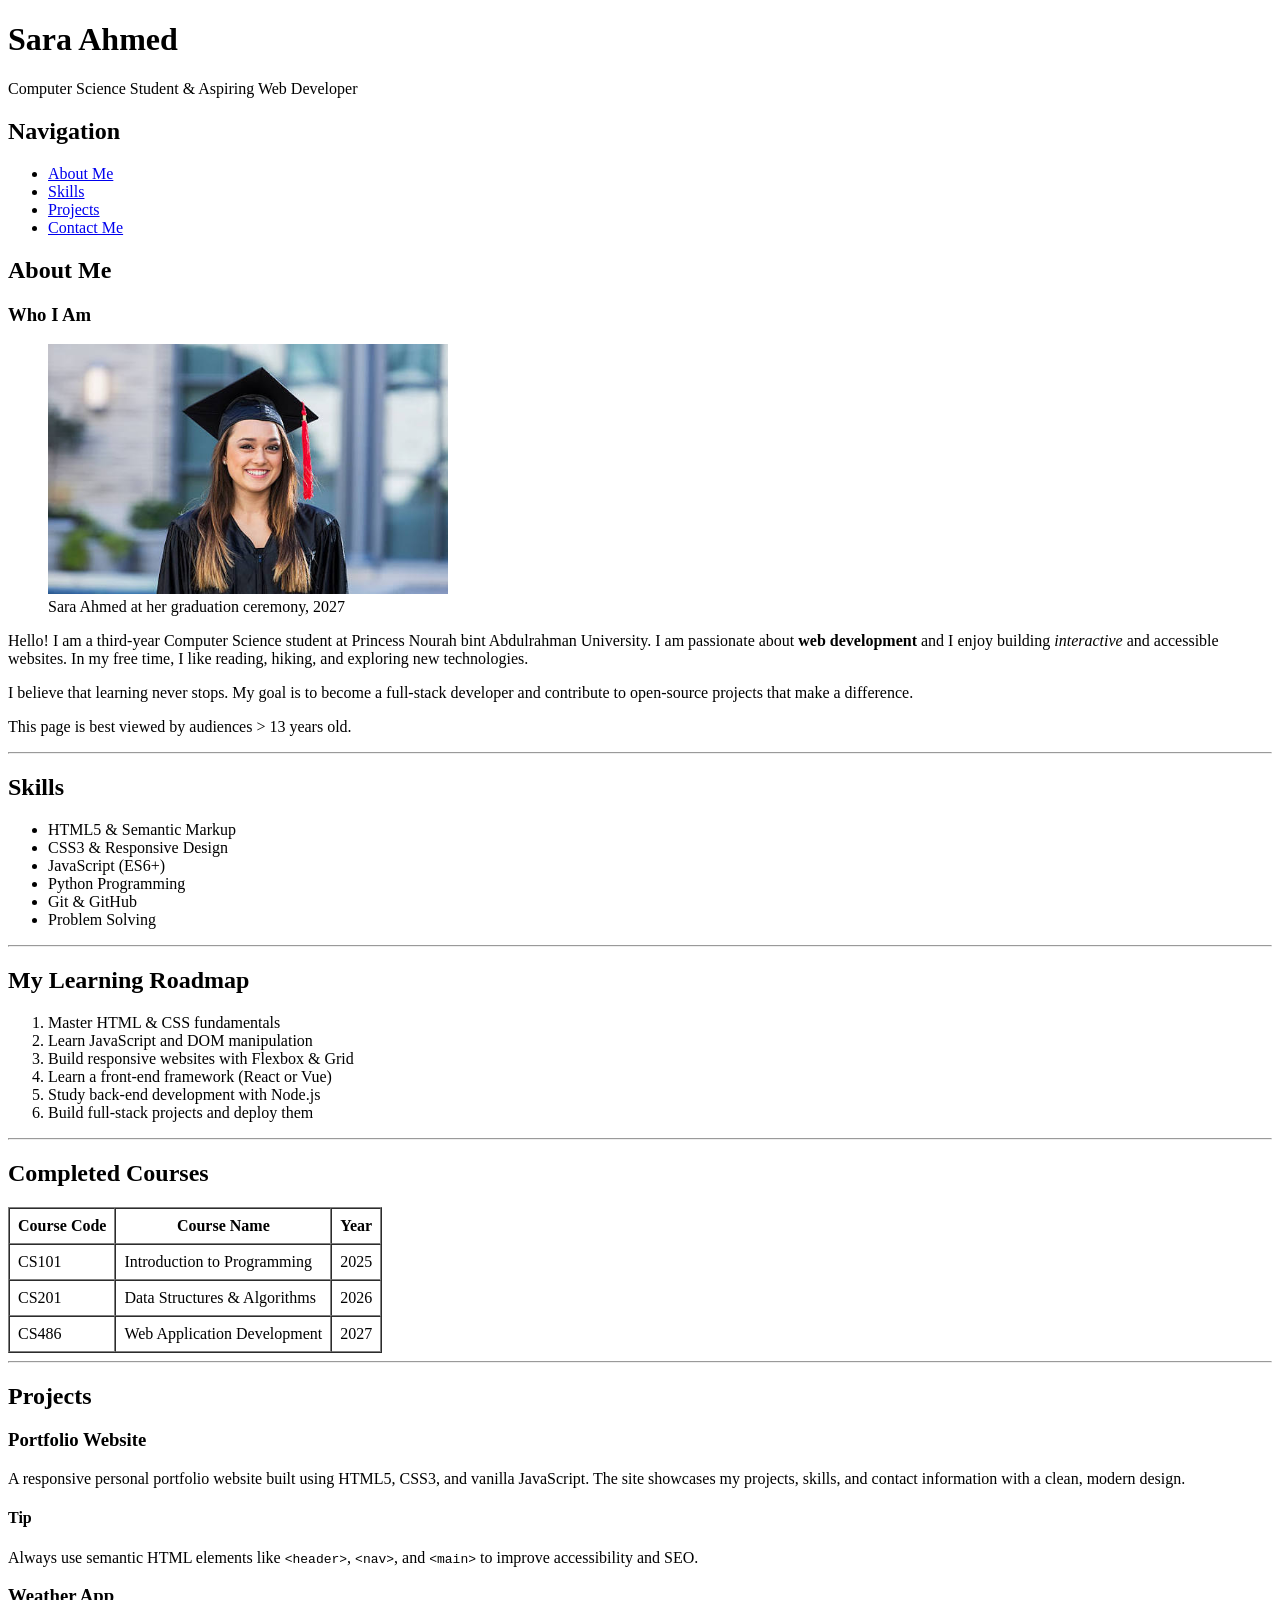
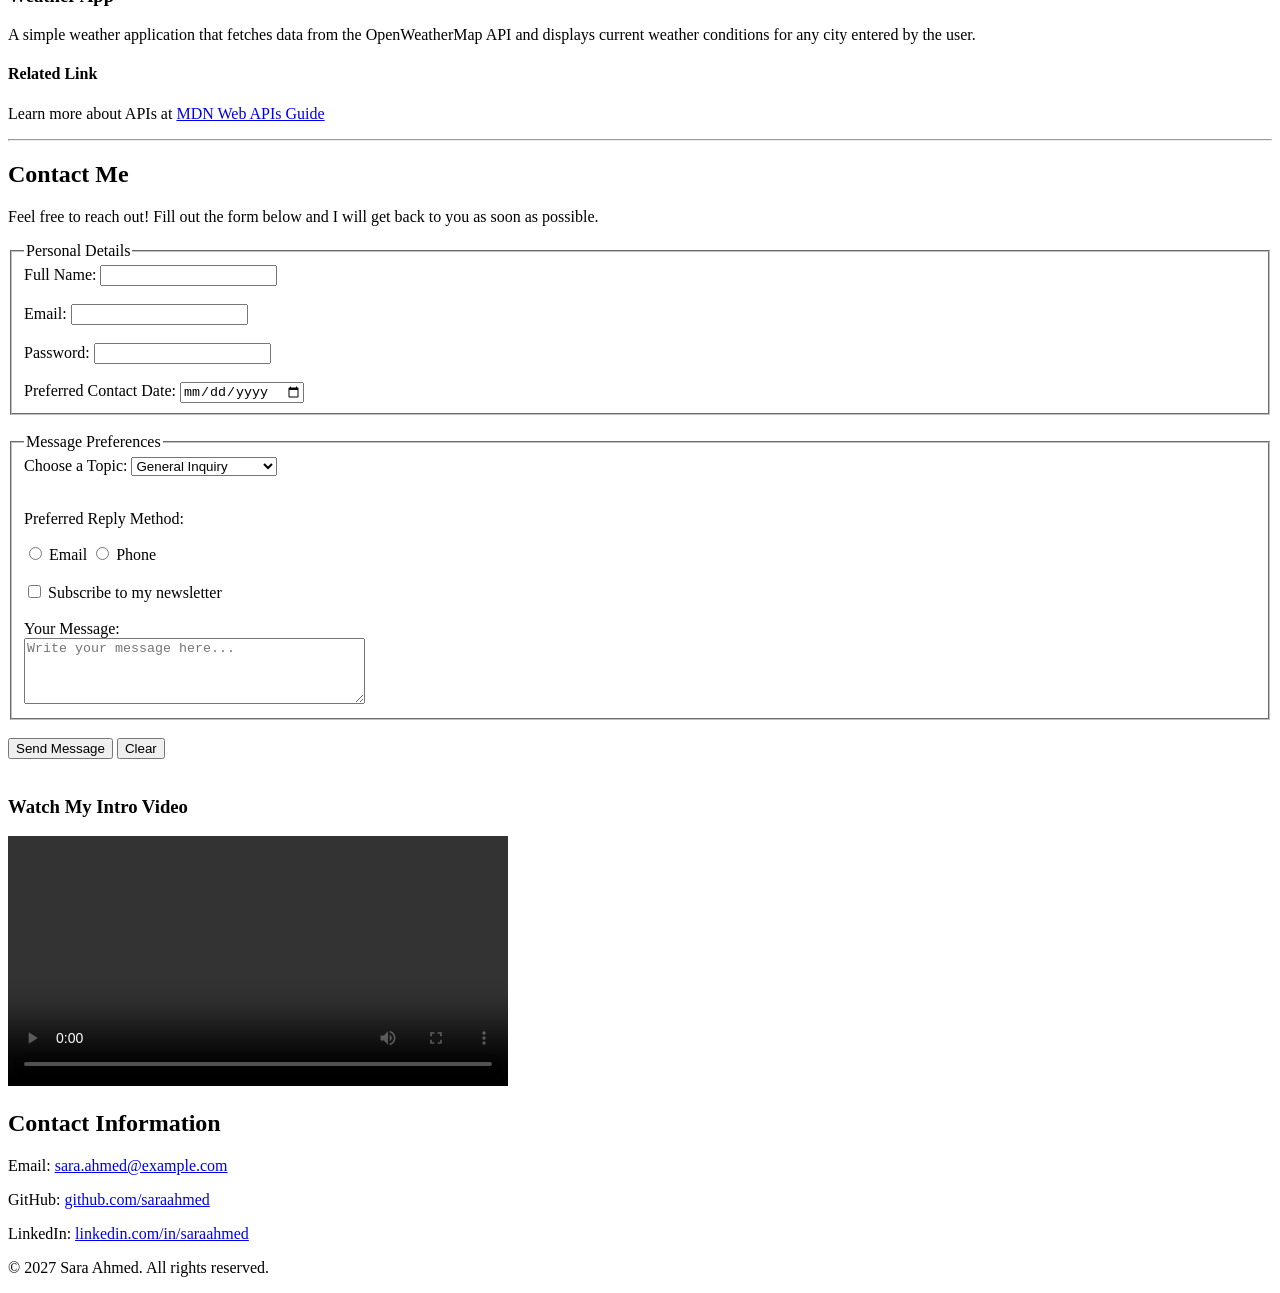
==== Lab1.html @ e2a56b6e "Add files via upload" ====
<!DOCTYPE html>
<html lang="en">
<head>
    <meta charset="UTF-8">
    <meta name="viewport" content="width=device-width, initial-scale=1.0">
    <title>My Personal Page - Sara Ahmed</title>
</head>
<body>

    <header>
        <h1>Sara Ahmed</h1>
        <p>Computer Science Student &amp; Aspiring Web Developer</p>
    </header>

    <nav>
        <h2>Navigation</h2>
        <ul>
            <li><a href="#about">About Me</a></li>
            <li><a href="#skills">Skills</a></li>
            <li><a href="#projects">Projects</a></li>
            <li><a href="#contact">Contact Me</a></li>
        </ul>
    </nav>

    <main>

        <section id="about">
            <h2>About Me</h2>
            <h3>Who I Am</h3>

            <figure>
                <img src="sarah.jpeg"
                     alt="Sara Ahmed smiling at her graduation ceremony wearing a cap and gown"
                     width="400" height="250">
                <figcaption>Sara Ahmed at her graduation ceremony, 2027</figcaption>
            </figure>

            <p title="This is a short introduction about me">
                Hello! I am a third-year Computer Science student at Princess Nourah bint
                Abdulrahman University. I am passionate about <strong>web development</strong>
                and I enjoy building <em>interactive</em> and accessible websites. In my free
                time, I like reading, hiking, and exploring new technologies.
            </p>

            <p>
                I believe that learning never stops. My goal is to become a full-stack
                developer and contribute to open-source projects that make a difference.
            </p>

            <p>
                This page is best viewed by audiences &gt; 13 years old.
            </p>

            <hr>
        </section>

        <section id="skills">
            <h2>Skills</h2>

            <ul>
                <li>HTML5 &amp; Semantic Markup</li>
                <li>CSS3 &amp; Responsive Design</li>
                <li>JavaScript (ES6+)</li>
                <li>Python Programming</li>
                <li>Git &amp; GitHub</li>
                <li>Problem Solving</li>
            </ul>

            <hr>
        </section>

        <section id="roadmap">
            <h2>My Learning Roadmap</h2>

            <ol>
                <li>Master HTML &amp; CSS fundamentals</li>
                <li>Learn JavaScript and DOM manipulation</li>
                <li>Build responsive websites with Flexbox &amp; Grid</li>
                <li>Learn a front-end framework (React or Vue)</li>
                <li>Study back-end development with Node.js</li>
                <li>Build full-stack projects and deploy them</li>
            </ol>

            <hr>
        </section>

        <section id="courses">
            <h2>Completed Courses</h2>

            <table border="1" cellpadding="8" cellspacing="0">
                <thead>
                    <tr>
                        <th>Course Code</th>
                        <th>Course Name</th>
                        <th>Year</th>
                    </tr>
                </thead>
                <tbody>
                    <tr>
                        <td>CS101</td>
                        <td>Introduction to Programming</td>
                        <td>2025</td>
                    </tr>
                    <tr>
                        <td>CS201</td>
                        <td>Data Structures &amp; Algorithms</td>
                        <td>2026</td>
                    </tr>
                    <tr>
                        <td>CS486</td>
                        <td>Web Application Development</td>
                        <td>2027</td>
                    </tr>
                </tbody>
            </table>

            <hr>
        </section>

        <section id="projects">
            <h2>Projects</h2>

            <article>
                <h3>Portfolio Website</h3>
                <p>
                    A responsive personal portfolio website built using HTML5, CSS3, and
                    vanilla JavaScript. The site showcases my projects, skills, and contact
                    information with a clean, modern design.
                </p>

                <aside>
                    <h4>Tip</h4>
                    <p>
                        Always use semantic HTML elements like <code>&lt;header&gt;</code>,
                        <code>&lt;nav&gt;</code>, and <code>&lt;main&gt;</code> to improve
                        accessibility and SEO.
                    </p>
                </aside>
            </article>

            <article>
                <h3>Weather App</h3>
                <p>
                    A simple weather application that fetches data from the OpenWeatherMap API
                    and displays current weather conditions for any city entered by the user.
                </p>

                <aside>
                    <h4>Related Link</h4>
                    <p>
                        Learn more about APIs at
                        <a href="https://developer.mozilla.org/en-US/docs/Learn/JavaScript/Client-side_web_APIs"
                           target="_blank" rel="noopener">
                           MDN Web APIs Guide
                        </a>
                    </p>
                </aside>
            </article>

            <hr>
        </section>

        <section id="contact">
            <h2>Contact Me</h2>

            <p>
                Feel free to reach out! Fill out the form below and I will get back to you
                as soon as possible.
            </p>

            <form action="/submit-contact" method="post">

                <fieldset>
                    <legend>Personal Details</legend>

                    <label for="fullname">Full Name:</label>
                    <input type="text" id="fullname" name="fullname" required>
                    <br><br>

                    <label for="email">Email:</label>
                    <input type="email" id="email" name="email" required>
                    <br><br>

                    <label for="password">Password:</label>
                    <input type="password" id="password" name="password" minlength="8" required>
                    <br><br>

                    <label for="date">Preferred Contact Date:</label>
                    <input type="date" id="date" name="date">
                </fieldset>

                <br>

                <fieldset>
                    <legend>Message Preferences</legend>

                    <label for="topic">Choose a Topic:</label>
                    <select id="topic" name="topic">
                        <option value="general">General Inquiry</option>
                        <option value="project">Project Collaboration</option>
                        <option value="job">Job Opportunity</option>
                        <option value="feedback">Feedback</option>
                    </select>
                    <br><br>

                    <p>Preferred Reply Method:</p>
                    <input type="radio" id="reply-email" name="reply" value="email">
                    <label for="reply-email">Email</label>

                    <input type="radio" id="reply-phone" name="reply" value="phone">
                    <label for="reply-phone">Phone</label>
                    <br><br>

                    <input type="checkbox" id="newsletter" name="newsletter">
                    <label for="newsletter">Subscribe to my newsletter</label>
                    <br><br>

                    <label for="notes">Your Message:</label><br>
                    <textarea id="notes" name="notes" rows="4" cols="40"
                              placeholder="Write your message here..."></textarea>
                </fieldset>

                <br>

                <button type="submit" aria-label="Send your contact message">Send Message</button>
                <button type="reset">Clear</button>

            </form>

            <br>

            <h3>Watch My Intro Video</h3>
            <video controls width="500">
                <source src="intro.mp4" type="video/mp4">
                Your browser does not support the video tag.
            </video>
        </section>

    </main>

    <footer>
        <h2>Contact Information</h2>
        <p>Email: <a href="mailto:sara.ahmed@example.com">sara.ahmed@example.com</a></p>
        <p>GitHub: <a href="https://github.com/saraahmed" target="_blank" rel="noopener">github.com/saraahmed</a></p>
        <p>LinkedIn: <a href="https://linkedin.com/in/saraahmed" target="_blank" rel="noopener">linkedin.com/in/saraahmed</a></p>
        <p>&copy; 2027 Sara Ahmed. All rights reserved.</p>
    </footer>

</body>
</html>
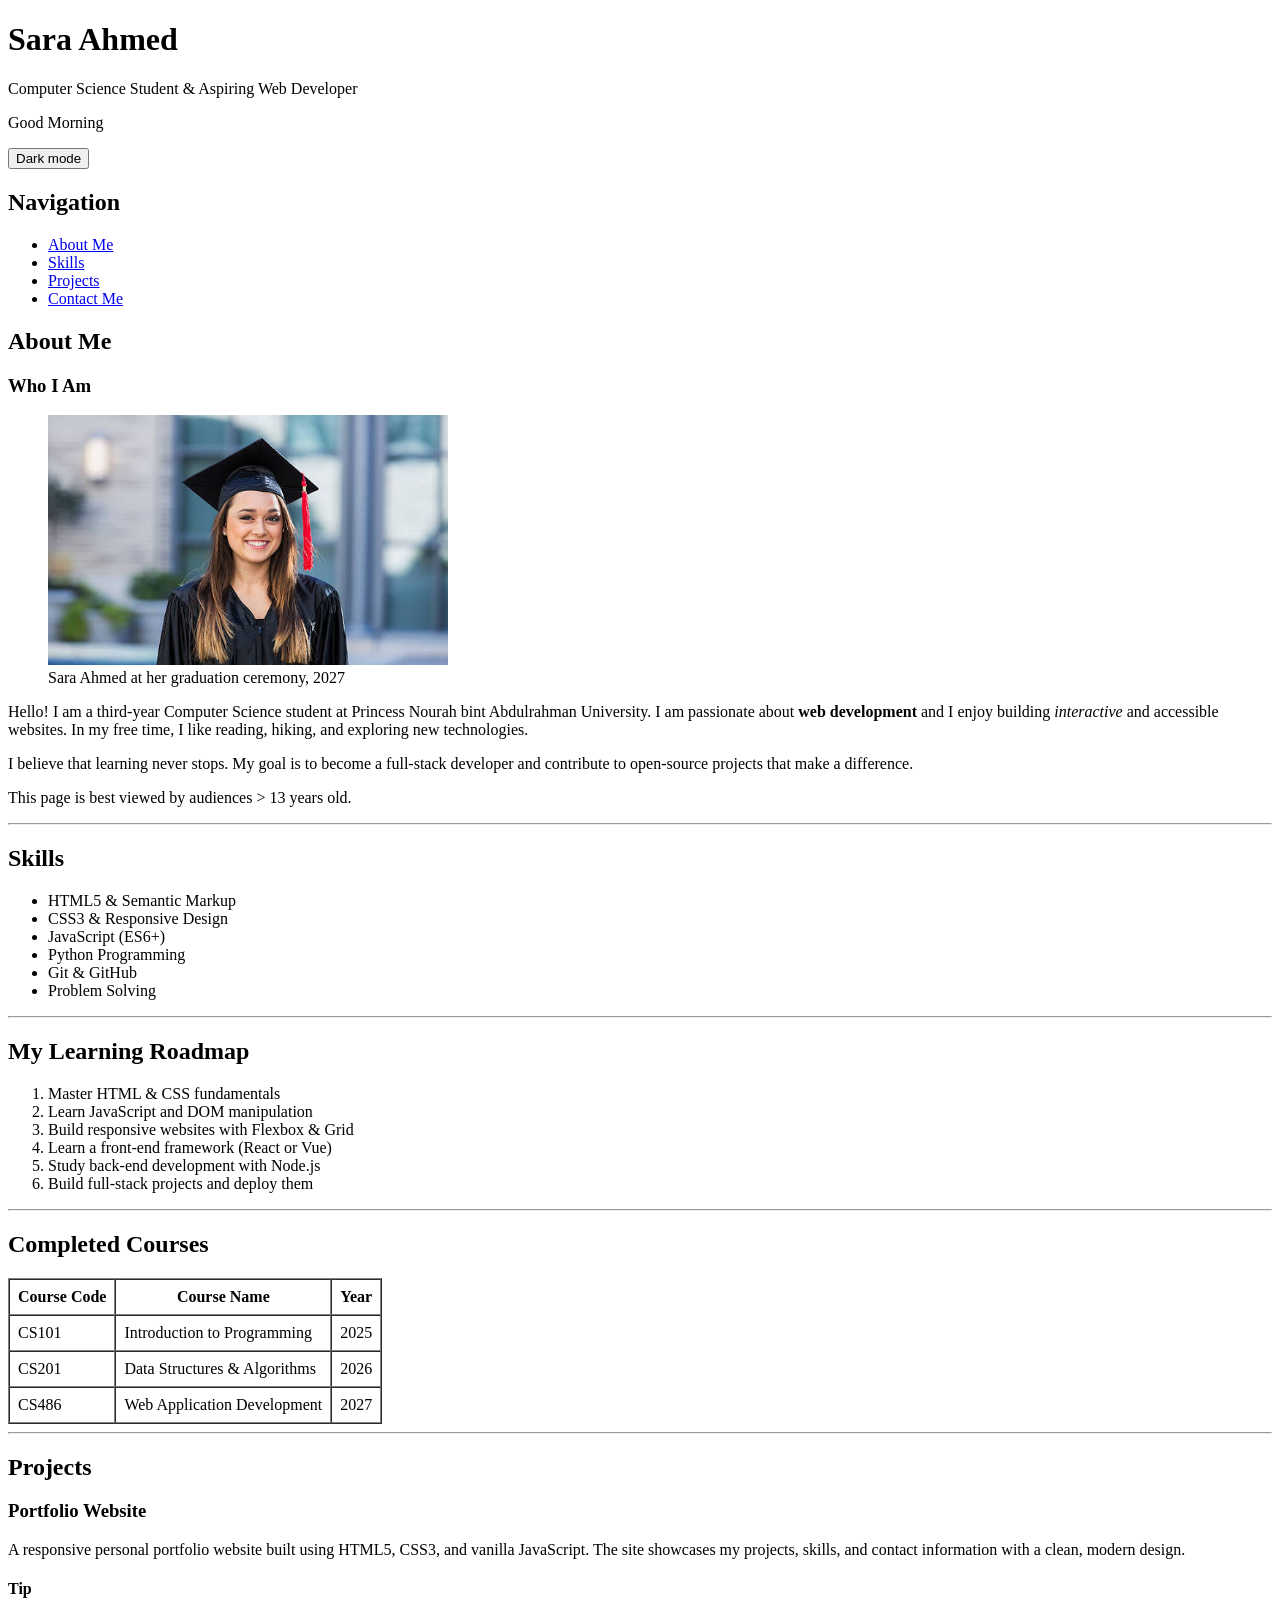
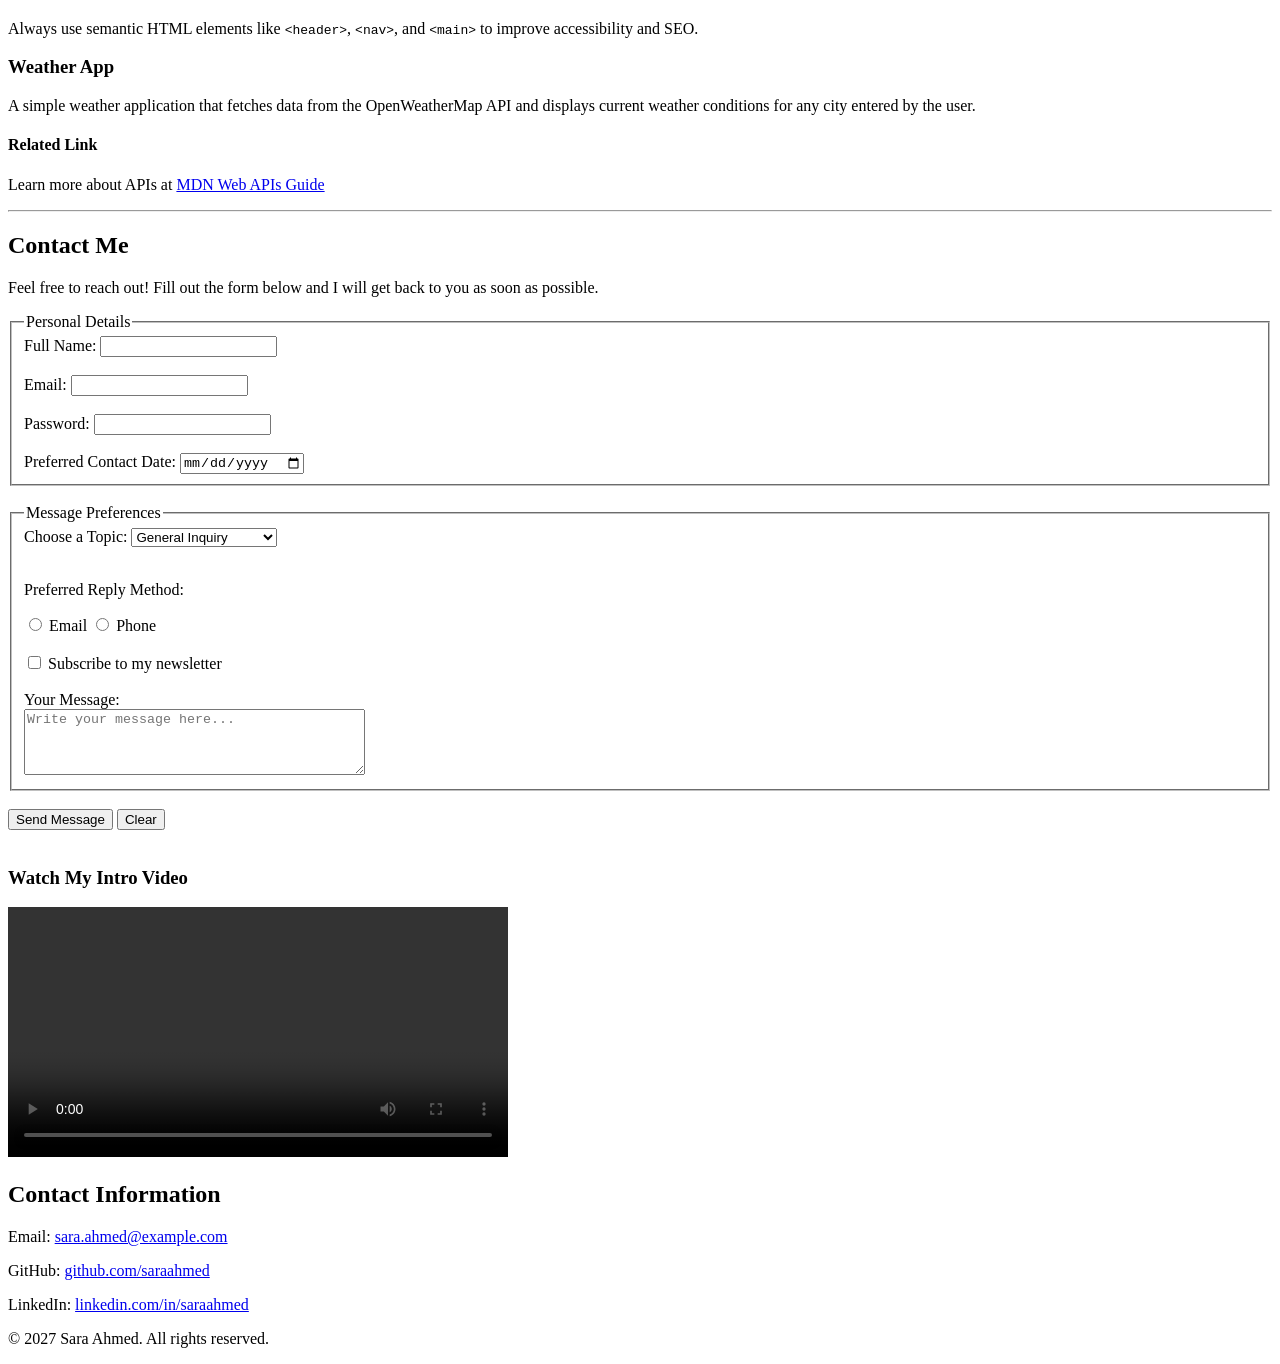
==== commit aa382b0c: "Add files via upload" ====
--- a/Lab1.html
+++ b/Lab1.html
@@ -4,12 +4,18 @@
     <meta charset="UTF-8">
     <meta name="viewport" content="width=device-width, initial-scale=1.0">
     <title>My Personal Page - Sara Ahmed</title>
+    <!-- ADDED: link the CSS and JavaScript files -->
+    <link rel="stylesheet" href="style.css">
+    <script src="script.js"></script>
 </head>
 <body>
 
     <header>
         <h1>Sara Ahmed</h1>
         <p>Computer Science Student &amp; Aspiring Web Developer</p>
+        <!-- ADDED: greeting paragraph and dark mode button -->
+        <p id="greeting"></p>
+        <button id="themeBtn">Dark mode</button>
     </header>
 
     <nav>
@@ -31,7 +37,8 @@
             <figure>
                 <img src="sarah.jpeg"
                      alt="Sara Ahmed smiling at her graduation ceremony wearing a cap and gown"
-                     width="400" height="250">
+                     width="400" height="250"
+					 id="photo">
                 <figcaption>Sara Ahmed at her graduation ceremony, 2027</figcaption>
             </figure>
 
@@ -120,7 +127,8 @@
         <section id="projects">
             <h2>Projects</h2>
 
-            <article>
+            <!-- ADDED: class="card" on both articles -->
+            <article class="card">
                 <h3>Portfolio Website</h3>
                 <p>
                     A responsive personal portfolio website built using HTML5, CSS3, and
@@ -138,7 +146,7 @@
                 </aside>
             </article>
 
-            <article>
+            <article class="card">
                 <h3>Weather App</h3>
                 <p>
                     A simple weather application that fetches data from the OpenWeatherMap API
@@ -168,17 +176,21 @@
                 as soon as possible.
             </p>
 
-            <form action="/submit-contact" method="post">
+            <!-- ADDED: id="contactForm" and novalidate -->
+            <form action="/submit-contact" method="post" id="contactForm" novalidate>
 
                 <fieldset>
                     <legend>Personal Details</legend>
 
                     <label for="fullname">Full Name:</label>
                     <input type="text" id="fullname" name="fullname" required>
+                    <!-- ADDED: message area for the name check -->
+                    <span id="nameMsg"></span>
                     <br><br>
 
                     <label for="email">Email:</label>
                     <input type="email" id="email" name="email" required>
+					<span id="emailMsg"></span>
                     <br><br>
 
                     <label for="password">Password:</label>
